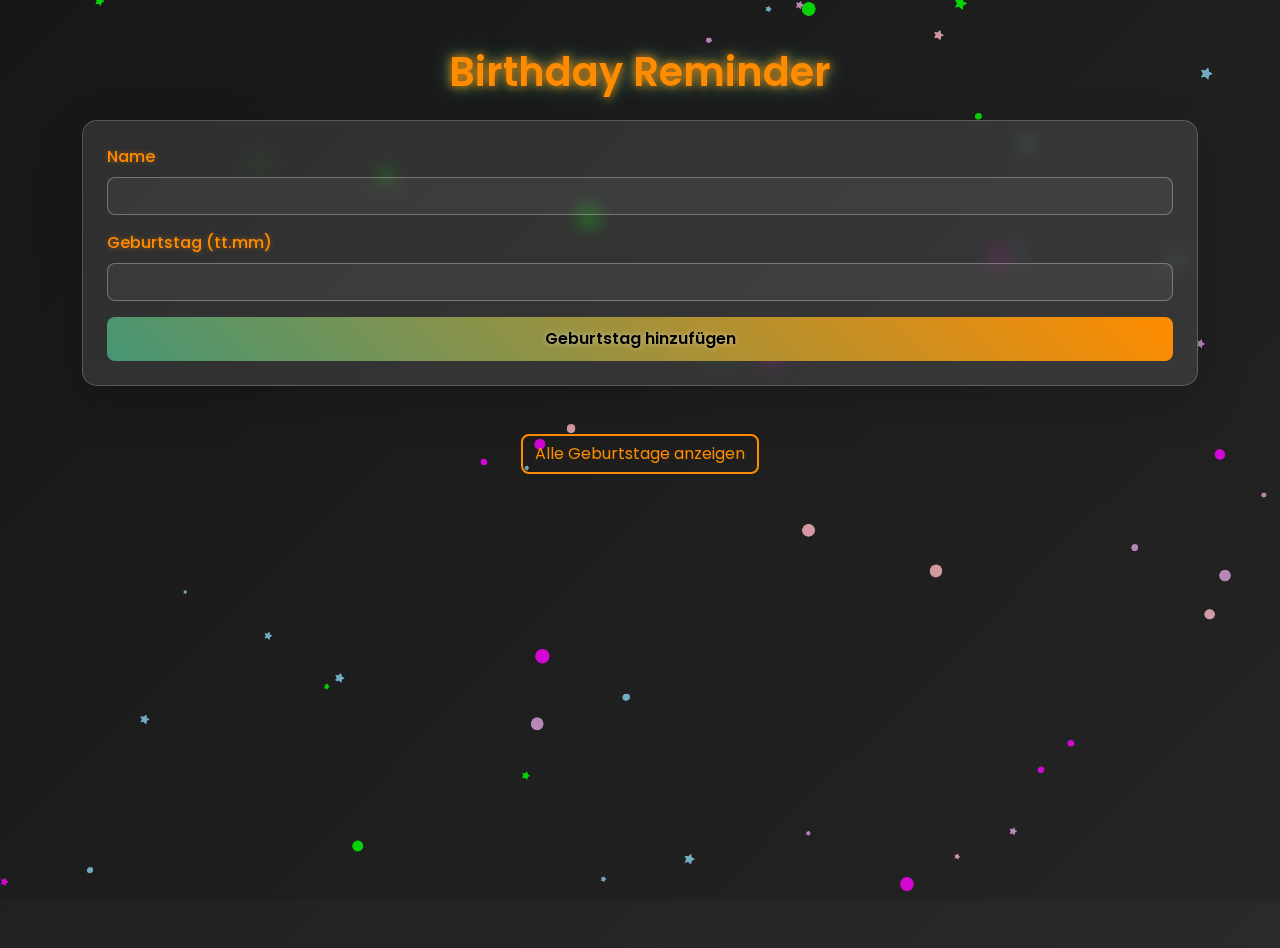
==== index.htm @ d4fa315c "Add files via upload" ====
<!DOCTYPE html>
<html lang="en">
<head>
    <meta charset="UTF-8">
    <meta name="viewport" content="width=device-width, initial-scale=1.0">
    <title>Birthday Reminder</title>
    <link href="https://cdn.jsdelivr.net/npm/bootstrap@5.3.0/dist/css/bootstrap.min.css" rel="stylesheet">
    <link href="https://fonts.googleapis.com/css2?family=Poppins:wght@400;600&display=swap" rel="stylesheet">
    <link rel="stylesheet" href="css.css">
</head>
<body>
    <canvas id="confetti"></canvas>
    <div class="container mt-5">
        <h1 class="text-center title mb-4">Birthday Reminder</h1>
        <div class="card form-card shadow-lg mb-5">
            <div class="card-body p-4">
                <form id="birthdayForm">
                    <div class="mb-3">
                        <label for="name" class="form-label">Name</label>
                        <input type="text" class="form-control" id="name" required>
                    </div>
                    <div class="mb-3">
                        <label for="date" class="form-label">Geburtstag (tt.mm)</label>
                        <input type="text" class="form-control" id="date" maxlength="5" required>
                    </div>
                    <button type="submit" class="btn btn-primary w-100">Geburtstag hinzufügen</button>
                </form>
                <div id="success-message" class="text-center mt-3" style="display: none;"></div>
                <div id="error-message" class="text-center mt-3" style="display: none;"></div>
            </div>
        </div>
        <div class="text-center">
            <a href="geburtstage.htm" class="btn btn-outline-primary">Alle Geburtstage anzeigen</a>
        </div>
    </div>
    <script src="https://cdn.jsdelivr.net/npm/bootstrap@5.3.0/dist/js/bootstrap.bundle.min.js"></script>
    <script src="app.js"></script>
    <script>
        const canvas = document.getElementById('confetti');
        const ctx = canvas.getContext('2d');
        canvas.width = window.innerWidth;
        canvas.height = window.innerHeight;

        const particles = [];
        const colors = ['#FFB6C1', '#87CEEB', '#DDA0DD', '#00FF00', '#FF00FF'];

        class Particle {
            constructor() {
                this.x = Math.random() * canvas.width;
                this.y = Math.random() * canvas.height;
                this.size = Math.random() * 5 + 2;
                this.speedX = Math.random() * 1 - 0.5;
                this.speedY = Math.random() * 1 - 0.5;
                this.color = colors[Math.floor(Math.random() * colors.length)];
                this.shape = Math.random() > 0.5 ? 'circle' : 'star';
            }

            update() {
                this.x += this.speedX;
                this.y += this.speedY;
                if (this.x < 0 || this.x > canvas.width) this.speedX *= -1;
                if (this.y < 0 || this.y > canvas.height) this.speedY *= -1;
            }

            draw() {
                ctx.fillStyle = this.color;
                ctx.beginPath();
                if (this.shape === 'circle') {
                    ctx.arc(this.x, this.y, this.size, 0, Math.PI * 2);
                } else {
                    const points = 5;
                    const outerRadius = this.size;
                    const innerRadius = this.size / 2;
                    for (let i = 0; i < points * 2; i++) {
                        const radius = i % 2 === 0 ? outerRadius : innerRadius;
                        const angle = (Math.PI / points) * i;
                        ctx.lineTo(
                            this.x + radius * Math.cos(angle),
                            this.y + radius * Math.sin(angle)
                        );
                    }
                    ctx.closePath();
                }
                ctx.fill();
            }
        }

        function initParticles() {
            particles.length = 0;
            for (let i = 0; i < 50; i++) {
                particles.push(new Particle());
            }
        }

        initParticles();

        function animate() {
            ctx.fillStyle = 'rgba(0, 0, 0, 0.05)';
            ctx.fillRect(0, 0, canvas.width, canvas.height);
            particles.forEach(p => {
                p.update();
                p.draw();
            });
            requestAnimationFrame(animate);
        }

        animate();
        window.addEventListener('resize', () => {
            canvas.width = window.innerWidth;
            canvas.height = window.innerHeight;
            initParticles();
        });

        const dateInput = document.getElementById('date');
        dateInput.addEventListener('input', function() {
            let value = this.value.replace(/[^0-9]/g, '');
            if (value.length > 4) value = value.slice(0, 4);
            if (value.length >= 2) {
                this.value = value.slice(0, 2) + '.' + value.slice(2);
            } else {
                this.value = value;
            }
        });
    </script>
</body>
</html>
---- css.css ----
body {
    background: linear-gradient(135deg, #1a1a1a, #2a2a2a);
    font-family: 'Poppins', sans-serif;
    min-height: 100vh;
    color: #fff;
    overflow-x: hidden;
    position: relative;
}

canvas#confetti {
    position: fixed;
    top: 0;
    left: 0;
    width: 100%;
    height: 100%;
    opacity: 0.8;
    z-index: -1;
}

.title {
    font-size: 2.5rem;
    font-weight: 600;
    color: #ff8c00;
    text-shadow: 0 0 10px #ff8c00, 0 0 20px #469674;
    animation: glitch 1s infinite alternate;
    text-align: center;
    margin-bottom: 2rem;
}

.form-card {
    background: rgba(255, 255, 255, 0.1);
    border: 1px solid rgba(255, 255, 255, 0.2);
    border-radius: 15px;
    backdrop-filter: blur(10px);
    box-shadow: 0 4px 20px rgba(0, 0, 0, 0.3);
    transition: transform 0.3s ease, box-shadow 0.3s ease;
}

.form-card:hover {
    transform: translateY(-5px);
    box-shadow: 0 6px 25px rgba(70, 150, 116, 0.4);
}

.form-label {
    color: #ff8c00;
    font-weight: 500;
    text-shadow: 0 0 5px rgba(255, 140, 0, 0.5);
    margin-bottom: 0.5rem;
}

.form-control {
    background: rgba(255, 255, 255, 0.05);
    border: 1px solid rgba(255, 255, 255, 0.3);
    border-radius: 8px;
    color: #fff;
    transition: border-color 0.3s ease, box-shadow 0.3s ease;
}

.form-control:focus {
    border-color: #469674;
    box-shadow: 0 0 10px #469674;
    color: #000000;
}

.btn-primary {
    background: linear-gradient(45deg, #469674, #ff8c00);
    border: none;
    border-radius: 8px;
    padding: 10px;
    font-weight: 600;
    color: #000000;
    text-shadow: 0 0 5px rgba(255, 255, 255, 0.5);
    transition: transform 0.2s ease, box-shadow 0.3s ease;
}

.btn-primary:hover {
    transform: scale(1.05);
    box-shadow: 0 4px 15px rgba(70, 150, 116, 0.6);
}

.btn-outline-primary {
    border: 2px solid #ff8c00;
    color: #ff8c00;
    border-radius: 8px;
    transition: background 0.3s ease, color 0.3s ease, box-shadow 0.3s ease;
}

.btn-outline-primary:hover {
    background: #ff8c00;
    color: #1a1a1a;
    box-shadow: 0 0 10px rgba(255, 140, 0, 0.5);
}

.birthday-card .card {
    background: rgba(255, 255, 255, 0.1);
    border: 1px solid rgba(255, 255, 255, 0.2);
    border-radius: 15px;
    backdrop-filter: blur(10px);
    box-shadow: 0 4px 20px rgba(0, 0, 0, 0.3);
    transition: transform 0.3s ease, box-shadow 0.3s ease;
}

.birthday-card:hover .card {
    transform: translateY(-5px);
    box-shadow: 0 6px 25px rgba(189, 67, 67, 0.4);
}

.birthday-card .card h5 {
    color: #ff8c00;
    font-weight: 600;
    text-shadow: 0 0 5px rgba(255, 140, 0, 0.5);
    margin-bottom: 0.5rem;
}

.birthday-card .card p {
    color: #f5c542; 
    font-weight: 400;
    text-shadow: 0 0 5px rgba(245, 197, 66, 0.3);
    margin-bottom: 0.75rem;
}

.birthday-card .edit-mode .card {
    border: 2px solid #469674;
    box-shadow: 0 0 15px #469674;
}

.edit-form .form-control {
    border: 2px solid #ff8c00; 
    box-shadow: 0 0 10px #ff8c00;
}

.countdown {
    display: flex;
    gap: 5px;
    align-items: center;
}

.countdown .time-unit {
    width: 50px;
    height: 30px;
    background: linear-gradient(45deg, rgba(70, 150, 116, 0.2), rgba(189, 67, 67, 0.2));
    border: 1px solid rgba(255, 255, 255, 0.3);
    border-radius: 5px;
    display: flex;
    align-items: center;
    justify-content: center;
    font-weight: 600;
    font-size: 0.9rem;
    color: #fff;
    backdrop-filter: blur(5px);
    box-shadow: 0 0 5px #ff8c00;
    animation: pulse 2s infinite;
}

.countdown .time-unit span:first-child {
    margin-right: 2px;
}

.btn-edit {
    background: #469674;
    border: none;
    border-radius: 6px;
    padding: 6px 12px;
    color: #fff;
    transition: background 0.3s ease, transform 0.2s ease, box-shadow 0.3s ease;
}

.btn-save {
    background: #60b592;
    border: none;
    border-radius: 6px;
    padding: 6px 12px;
    color: #fff;
    transition: background 0.3s ease, transform 0.2s ease, box-shadow 0.3s ease;
}

.btn-delete {
    background: #bd4343;
    border: none;
    border-radius: 6px;
    padding: 6px 12px;
    color: #fff;
    transition: background 0.3s ease, transform 0.2s ease, box-shadow 0.3s ease;
}

.btn-cancel {
    background: #d96666;
    border: none;
    border-radius: 6px;
    padding: 6px 12px;
    color: #fff;
    transition: background 0.3s ease, transform 0.2s ease, box-shadow 0.3s ease;
}

.btn-edit:hover {
    background: #60b592;
    transform: scale(1.05);
    box-shadow: 0 0 10px rgba(96, 181, 146, 0.5);
}

.btn-save:hover {
    background: #78c4a8; 
    transform: scale(1.05);
    box-shadow: 0 0 10px rgba(96, 181, 146, 0.5);
}

.btn-delete:hover {
    background: #d96666; 
    transform: scale(1.05);
    box-shadow: 0 0 10px rgba(217, 102, 102, 0.5);
}

.btn-cancel:hover {
    background: #e88c8c; 
    transform: scale(1.05);
    box-shadow: 0 0 10px rgba(217, 102, 102, 0.5);
}

.edit-form input {
    margin-bottom: 10px;
    width: 100%;
}

@keyframes glitch {
    0% { transform: translate(0); }
    20% { transform: translate(-2px, 2px); }
    40% { transform: translate(-2px, -2px); }
    60% { transform: translate(2px, 2px); }
    80% { transform: translate(2px, -2px); }
    100% { transform: translate(0); }
}

@keyframes pulse {
    0% { box-shadow: 0 0 5px #469674; } 
    50% { box-shadow: 0 0 15px #bd4343; } 
    100% { box-shadow: 0 0 5px #469674; }
}

@keyframes fadeIn {
    from { opacity: 0; }
    to { opacity: 1; }
}

@media (max-width: 768px) {
    .title { font-size: 2rem; }
    .countdown .time-unit { width: 40px; height: 25px; font-size: 0.8rem; }
}

#success-message {
    font-size: 1.1rem;
    font-weight: 500;
    opacity: 1;
    transition: opacity 0.3s ease;
}

#success-message[style*="display: none"] {
    opacity: 0;
}

#success-message,
#error-message {
    font-size: 1.1rem;
    font-weight: 500;
    opacity: 1;
    transition: opacity 0.3s ease;
}

#success-message[style*="display: none"],
#error-message[style*="display: none"] {
    opacity: 0;
}
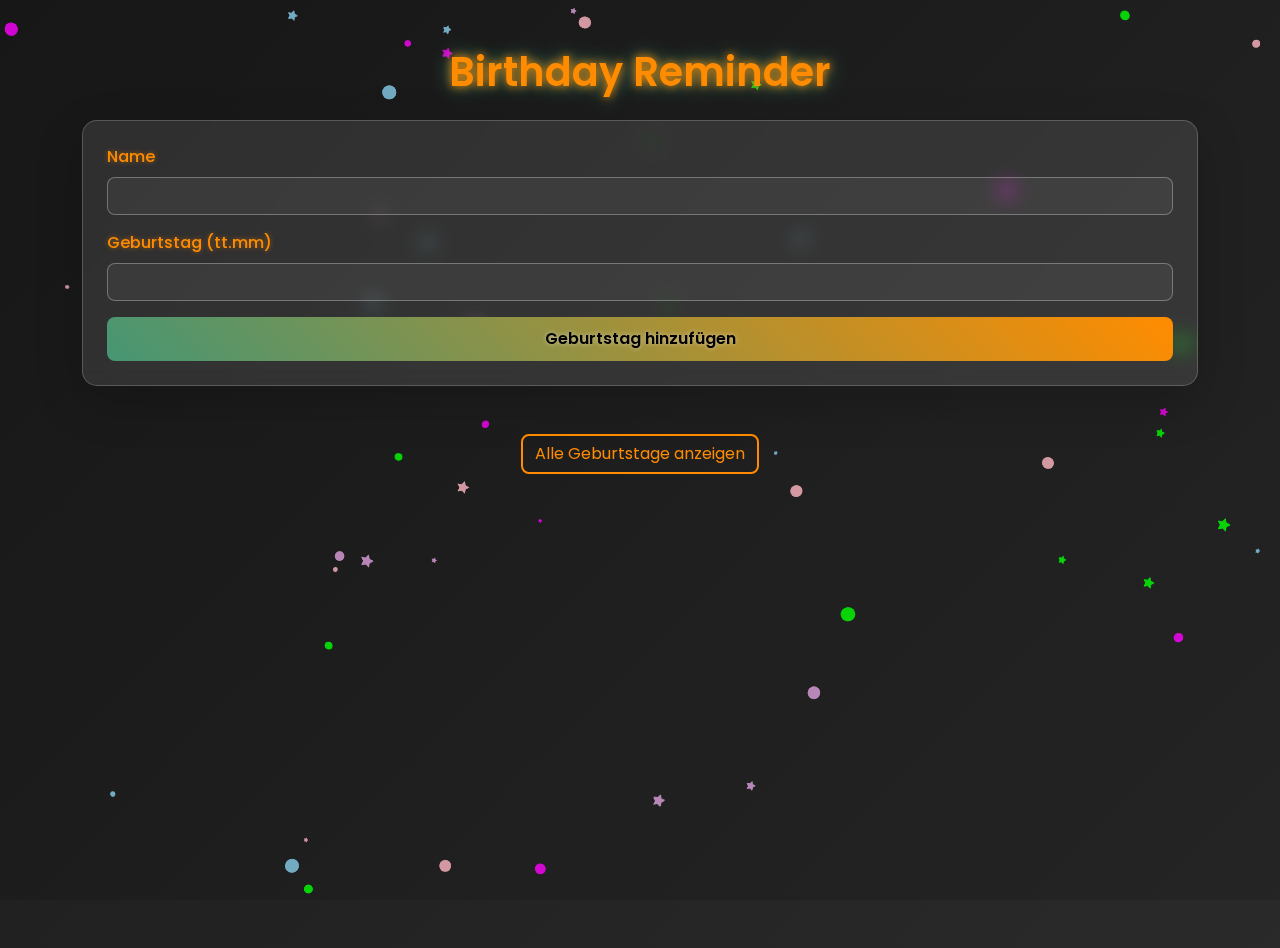
==== commit def50485: "Add files via upload" ====
--- a/index.htm
+++ b/index.htm
@@ -36,6 +36,7 @@
     <script src="https://cdn.jsdelivr.net/npm/bootstrap@5.3.0/dist/js/bootstrap.bundle.min.js"></script>
     <script src="app.js"></script>
     <script>
+		// Konfetti Animation initialisieren
         const canvas = document.getElementById('confetti');
         const ctx = canvas.getContext('2d');
         canvas.width = window.innerWidth;
@@ -44,6 +45,7 @@
         const particles = [];
         const colors = ['#FFB6C1', '#87CEEB', '#DDA0DD', '#00FF00', '#FF00FF'];
 
+		// Klasse für einzelne Partikel
         class Particle {
             constructor() {
                 this.x = Math.random() * canvas.width;
@@ -55,6 +57,7 @@
                 this.shape = Math.random() > 0.5 ? 'circle' : 'star';
             }
 
+			// Position aktualisieren
             update() {
                 this.x += this.speedX;
                 this.y += this.speedY;
@@ -62,6 +65,7 @@
                 if (this.y < 0 || this.y > canvas.height) this.speedY *= -1;
             }
 
+			// Position zeichnen
             draw() {
                 ctx.fillStyle = this.color;
                 ctx.beginPath();
@@ -85,6 +89,7 @@
             }
         }
 
+		// Partikel erstellen
         function initParticles() {
             particles.length = 0;
             for (let i = 0; i < 50; i++) {
@@ -94,6 +99,7 @@
 
         initParticles();
 
+		// Animation starten
         function animate() {
             ctx.fillStyle = 'rgba(0, 0, 0, 0.05)';
             ctx.fillRect(0, 0, canvas.width, canvas.height);
@@ -103,14 +109,16 @@
             });
             requestAnimationFrame(animate);
         }
-
         animate();
+		
+		// Fenstergröße anpassen
         window.addEventListener('resize', () => {
             canvas.width = window.innerWidth;
             canvas.height = window.innerHeight;
             initParticles();
         });
 
+		// Datumseingabe automatisch formatieren (tt.mm)
         const dateInput = document.getElementById('date');
         dateInput.addEventListener('input', function() {
             let value = this.value.replace(/[^0-9]/g, '');
--- a/css.css
+++ b/css.css
@@ -1,3 +1,4 @@
+/* Body allgemein */
 body {
     background: linear-gradient(135deg, #1a1a1a, #2a2a2a);
     font-family: 'Poppins', sans-serif;
@@ -6,7 +7,7 @@
     overflow-x: hidden;
     position: relative;
 }
-
+/* Konfetti für Hintergrund */
 canvas#confetti {
     position: fixed;
     top: 0;
@@ -26,7 +27,7 @@
     text-align: center;
     margin-bottom: 2rem;
 }
-
+/* Formular*/
 .form-card {
     background: rgba(255, 255, 255, 0.1);
     border: 1px solid rgba(255, 255, 255, 0.2);
@@ -62,6 +63,7 @@
     color: #000000;
 }
 
+/* Buttons */
 .btn-primary {
     background: linear-gradient(45deg, #469674, #ff8c00);
     border: none;
@@ -78,6 +80,7 @@
     box-shadow: 0 4px 15px rgba(70, 150, 116, 0.6);
 }
 
+/* Button Umrandung */
 .btn-outline-primary {
     border: 2px solid #ff8c00;
     color: #ff8c00;
@@ -91,6 +94,7 @@
     box-shadow: 0 0 10px rgba(255, 140, 0, 0.5);
 }
 
+/* Card für Geburtstage */
 .birthday-card .card {
     background: rgba(255, 255, 255, 0.1);
     border: 1px solid rgba(255, 255, 255, 0.2);
@@ -129,6 +133,7 @@
     box-shadow: 0 0 10px #ff8c00;
 }
 
+/* Countdown */
 .countdown {
     display: flex;
     gap: 5px;
@@ -156,6 +161,7 @@
     margin-right: 2px;
 }
 
+/* Button Ändern */
 .btn-edit {
     background: #469674;
     border: none;
@@ -165,6 +171,7 @@
     transition: background 0.3s ease, transform 0.2s ease, box-shadow 0.3s ease;
 }
 
+/* Button Speichern */
 .btn-save {
     background: #60b592;
     border: none;
@@ -174,6 +181,7 @@
     transition: background 0.3s ease, transform 0.2s ease, box-shadow 0.3s ease;
 }
 
+/* Button Löschen */
 .btn-delete {
     background: #bd4343;
     border: none;
@@ -183,6 +191,7 @@
     transition: background 0.3s ease, transform 0.2s ease, box-shadow 0.3s ease;
 }
 
+/* Button Abbrechen */
 .btn-cancel {
     background: #d96666;
     border: none;
@@ -246,6 +255,7 @@
     .countdown .time-unit { width: 40px; height: 25px; font-size: 0.8rem; }
 }
 
+/* Erfolgs und Fehlermeldungen */
 #success-message {
     font-size: 1.1rem;
     font-weight: 500;
